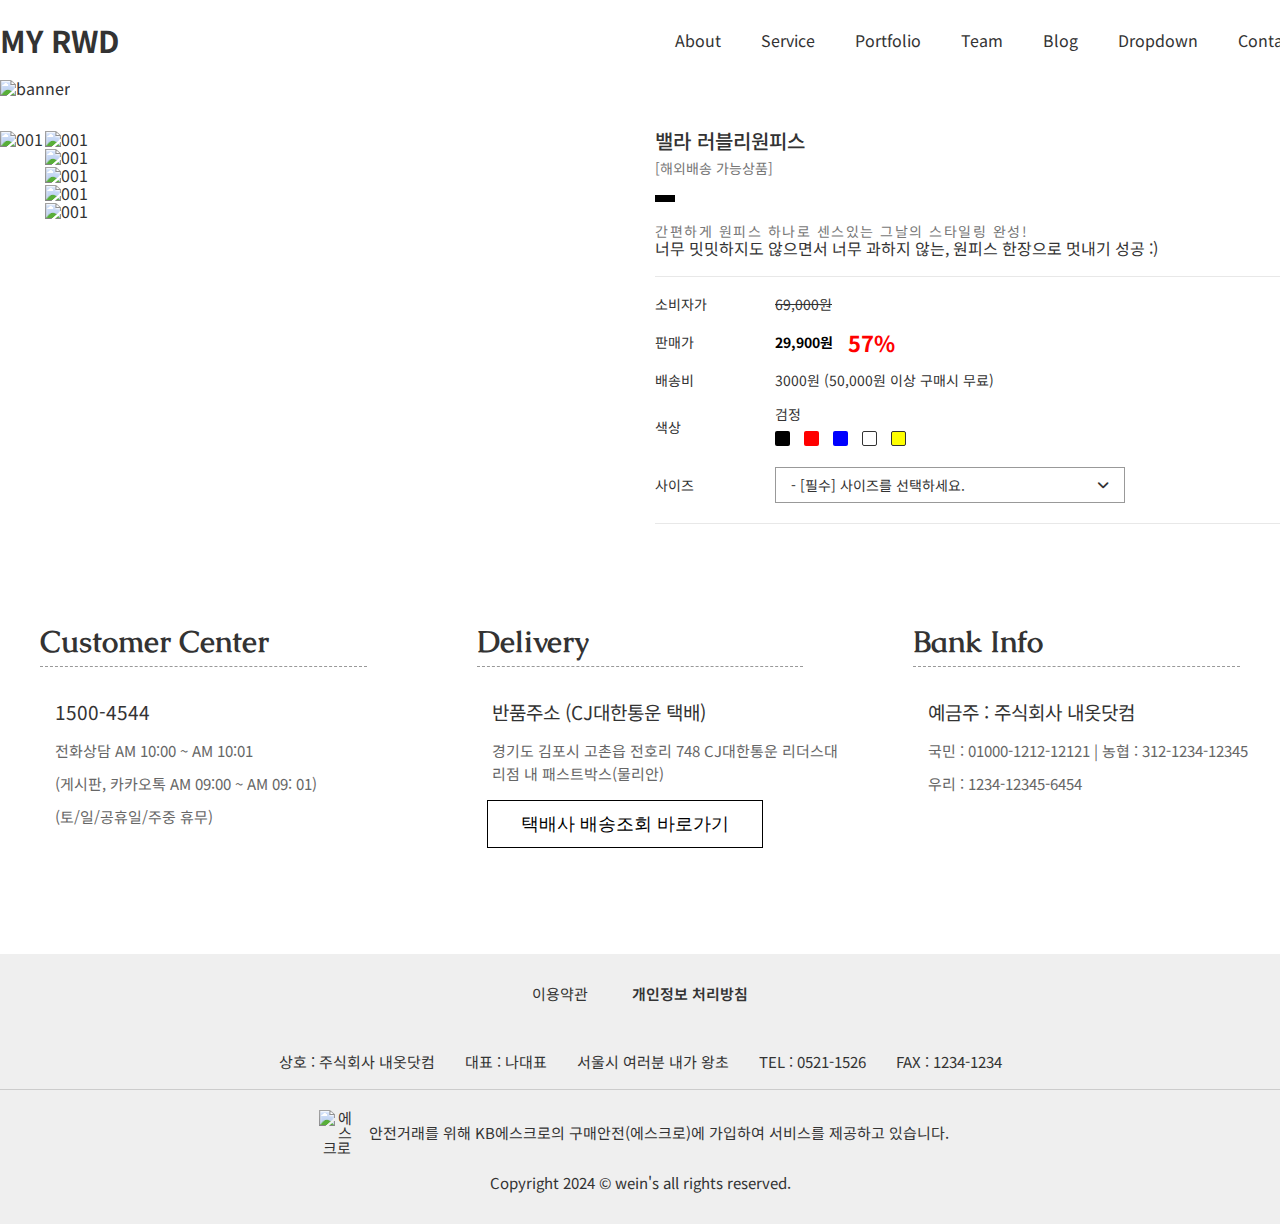
==== datail2.html @ b5a07ea8 "0809" ====
<!DOCTYPE html>
<html lang="ko">
<head>
    <meta charset="UTF-8">
    <meta name="viewport" content="width=device-width, initial-scale=1.0">
    <title>반응형웹</title>
    <link rel="stylesheet" href="css/reset.css">
    <link href="https://fonts.googleapis.com/css2?family=Caudex:ital,wght@0,400;0,700;1,400;1,700&family=Noto+Sans+KR:wght@100..900&display=swap" rel="stylesheet">
    <link rel="stylesheet" href="https://cdnjs.cloudflare.com/ajax/libs/font-awesome/6.6.0/css/all.min.css">
    <link rel="stylesheet" href="css/grid.css">
    <link rel="stylesheet" href="css/style.css">
</head>
<body>
   <header>
       <div class="container">
           <div class="row">
               <div class="col-6"><a href="#" class="logo">MY RWD</a></div>
               <nav class="col-6 right-nav">
                  <div class="hamb" onclick="viewSub(this);">
                    <span class="bar1"></span>
                    <span class="bar2"></span>
                    <span class="bar3"></span>
                   </div>
                   <ul class="gnb flex" id="gnb">
                      <li><a href="#" class="active">About</a></li>
                      <li><a href="#">Service</a></li>
                      <li><a href="#">Portfolio</a></li>
                      <li><a href="#">Team</a></li>
                      <li><a href="#">Blog</a></li>
                      <li><a href="#">Dropdown</a></li>
                      <li><a href="#">Contact</a></li>
                   </ul>

               </nav>
           </div>
       </div>
   </header>
   <div class="container">
      <img src="../web03/images/Banner-dt.jpg" alt="banner" class="banner">
   </div>
   <div class="container">
      <div class="row">
          <div class="col-6 col-m12">
             <div class="img-box">
                <div class="b-img">
                   <img src="../web03/images/pd/001.gif" alt="001">
                </div>
                <div class="s-img">
                   <img src="../web03/images/pd/002.gif" alt="001" class="simg">
                   <img src="../web03/images/pd/003.gif" alt="001" class="simg">
                   <img src="../web03/images/pd/004.gif" alt="001" class="simg">
                   <img src="../web03/images/pd/005.gif" alt="001" class="simg">
                   <img src="../web03/images/pd/006.gif" alt="001" class="simg">
                </div>
             </div>
          </div>
          <div class="col-6 col-m12">
            <form class="title-form">
                <h1>밸라 러블리원피스</h1>
                <p class="title-opt">[해외배송 가능상품]</p>
                <p class="title-content">간편하게 원피스 하나로 센스있는 그날의 스타일링 완성!</p>
                                        너무 밋밋하지도 않으면서 너무 과하지 않는, 원피스 한장으로 멋내기 성공 :)
                <ul class="detail-list">
                    <li><label>소비자가</label><span><del>69,000원</del></span></li>
                    <li><label>판매가</label>
                        <span><ins>29,900원</ins></span>
                        <span class="dwn">57%</span>
                    </li>
                    <li><label>배송비</label><span>3000원 (50,000원 이상 구매시 무료)</span></li>
                    <li><label>색상</label>
                        <div class="color-v-box">
                            <span class="thiscolor" id="thiscolor">검정</span>
                            <div class="color-box">
                                <input type="radio" name="colors" class="colors" id="black" value="검정">
                                <label for="black" class="black"></label>

                                <input type="radio" name="colors" class="colors" id="red" value="빨강">
                                <label for="red" class="red"></label>

                                <input type="radio" name="colors" class="colors" id="blue" value="파랑">
                                <label for="blue" class="blue"></label>

                                <input type="radio" name="colors" class="colors" id="white" value="흰색">
                                <label for="white" class="white"></label>

                                <input type="radio" name="colors" class="colors" id="yellow" value="노랑">
                                <label for="yellow" class="yellow"></label>
                            </div>
                        </div>
                    </li>
                    <li><label>사이즈</label>
                        <div class="sbox">
                            <div class="size-box"onclick="viewdetail()">
                                <span>- [필수] 사이즈를 선택하세요.</span>
                                <i class="fa-solid fa-angle-down" id="toggle-icon"></i>
                            </div>
                            <div class="size-box-detail">
                                <div class="option" data-value="XS">*** XS ***</div>
                                <div class="option" data-value="S">*** S ***</div>
                                <div class="option" data-value="M">*** M ***</div>
                                <div class="option" data-value="L">*** L ***</div>
                                <div class="option" data-value="XL">*** XL ***</div>
                            </div>
                        </div>
                    </li>
                </ul>
                <div id="total-box">

                </div>
                <input type="hidden" id="size" name="size" value="">
            </form>
          </div>
      </div>
   </div>
   <section class="customer container mt-60">
    <div class="row">
        <div class="col-4 col-m12">
           <h1 class="customer-title caudex-bold">Customer Center</h1>
           <p class="big-text"><a href="tel:1500-4544">1500-4544</a></p>
           <div class="text-text">
               <p>전화상담 AM 10:00 ~ AM 10:01</p>
               <p>(게시판, 카카오톡 AM 09:00 ~ AM 09: 01)</p>
               <p>(토/일/공휴일/주중 휴무)</p>
           </div>
        </div>
        <div class="col-4 col-m12">
           <h1 class="customer-title caudex-bold">Delivery</h1>
           <p class="big-text">반품주소 (CJ대한통운 택배)</p>
           <div class="text-text">
              <p>경기도 김포시 고촌읍 전호리 748 CJ대한통운 리더스대리점 내 패스트박스(물리안)</p>
           </div>
           <button type="button">택배사 배송조회 바로가기</button>
        </div>
        <div class="col-4 col-m12">
           <h1 class="customer-title caudex-bold">Bank Info</h1>
           <p class="big-text">예금주 : 주식회사 내옷닷컴</p>
           <div class="text-text">
              <p>국민 : 01000-1212-12121 | 농협 : 312-1234-12345</p> 
              <p>우리 : 1234-12345-6454</p> 
           </div>
        </div>
    </div>
</section>
<footer>
   <nav class="footer-nav">
      <a href="#">이용약관</a>
      <a href="#"><strong>개인정보 처리방침</strong></a>
   </nav>
   <div class="info">
      <span>상호 : 주식회사 내옷닷컴</span>
      <span>대표 : 나대표</span>
      <span>서울시 여러분 내가 왕초</span>
      <span>TEL : 0521-1526</span>
      <span>FAX : 1234-1234</span>  
   </div>
   <div class="escrow">
      <img src="images/footer_escrow.jpg" alt="에스크로">
      <span>안전거래를 위해 KB에스크로의 구매안전(에스크로)에 가입하여 서비스를 제공하고 있습니다.</span>
   </div>
   <p class="copyright">Copyright 2024 &copy; wein's all rights reserved.</p>
</footer>
<script src="js/detail.js"></script>
</body>
</html>
    
</body>
</html>
---- css/grid.css ----
*{ box-sizing:border-box;}
.container{
    width:1330px;
    max-width:100%;
    margin-left:auto;
    margin-right:auto;
}
.row{
    margin-left:-15px;
    margin-right:-15px;
    display:flex;
    flex-wrap:wrap;
}
[class^="col-"]{
    padding-left:15px;
    padding-right:15px;
    position:relative;
}
.col-1{
    flex: 0 0 auto;
    width:8.333333%;
}
.col-2{
    flex: 0 0 auto;
    width:16.6666667%;
}
.col-3{
    flex: 0 0 auto;
    width: 25%;
}
.col-4{
    flex: 0 0 auto;
    width:33.33333333%;
}
.col-5{
    flex: 0 0 auto;
    width:41.66666667%;
}
.col-6{
    flex: 0 0 auto;
    width:50%;
}
.col-7{
    flex: 0 0 auto;
    width:58.333333%;
}
.col-8{
    flex: 0 0 auto;
    width:66.66666667%;
}
.col-9{
    flex: 0 0 auto;
    width:75%;
}
.col-10{
    flex: 0 0 auto;
    width:83.3333333%;
}
.col-11{
    flex: 0 0 auto;
    width:91.666666667%;
}
.col-12{
    flex: 0 0 auto;
    width:100%;
}
.offset-1{
    margin-left:8.333333%;
}
.offset-2{
    margin-left:16.666667%;
}
.offset-3{
    margin-left:25%;
}
.offset-4{
    margin-left:33.333333333%;
}
.offset-5{
    margin-left:41.6666667%;
}
.offset-6{
    margin-left:50%;
}
.offset-7{
    margin-left:58.333333%;
}
.offset-8{
    margin-left:66.66666667%;
}
.offset-9{
    margin-left:75%;
}
.offset-10{
    margin-left:83.333333%;
}
.offset-11{
    margin-left:91.66666667%;
}

.d-flex{
    display:flex;
}
.justify-content-between{
    justify-content: space-between;
}
.justify-content-around{
    justify-content: space-around;
}
.justify-content-end{
    justify-content: flex-end;
}
.align-items-center{
    align-items: center;
}
.text-center{
    text-align:center;
}

@media screen and (max-width: 768px) {
    .col-m1{
        flex: 0 0 auto;
        width:8.333333%;
    }
    .col-m2{
        flex: 0 0 auto;
        width:16.6666667%;
    }
    .col-m3{
        flex: 0 0 auto;
        width: 25%;
    }
    .col-m4{
        flex: 0 0 auto;
        width:33.33333333%;
    }
    .col-m5{
        flex: 0 0 auto;
        width:41.66666667%;
    }
    .col-m6{
        flex: 0 0 auto;
        width:50%;
    }
    .col-m7{
        flex: 0 0 auto;
        width:58.333333%;
    }
    .col-m8{
        flex: 0 0 auto;
        width:66.66666667%;
    }
    .col-m9{
        flex: 0 0 auto;
        width:75%;
    }
    .col-m10{
        flex: 0 0 auto;
        width:83.3333333%;
    }
    .col-m11{
        flex: 0 0 auto;
        width:91.666666667%;
    }
    .col-m12{
        flex: 0 0 auto;
        width:100%;
    }
    .offset-m1{
        margin-left:8.333333%;
    }
    .offset-m2{
        margin-left:16.666667%;
    }
    .offset-m3{
        margin-left:25%;
    }
    .offset-m4{
        margin-left:33.333333333%;
    }
    .offset-m5{
        margin-left:41.6666667%;
    }
    .offset-m6{
        margin-left:50%;
    }
    .offset-m7{
        margin-left:58.333333%;
    }
    .offset-m8{
        margin-left:66.66666667%;
    }
    .offset-m9{
        margin-left:75%;
    }
    .offset-m10{
        margin-left:83.333333%;
    }
    .offset-m11{
        margin-left:91.66666667%;
    }

}
---- css/style.css ----
body{
    margin:0;
    font-family: "Noto Sans KR", sans-serif;
    color:#333;
}
a{
    text-decoration: none;
    color:#333;
}
a.logo{
    display:block;
    font-size:30px;
    font-weight:bold;
    line-height:80px;
}
.gnb{
    display:flex;
}
.mt-60{
    margin-top:60px;
}
.my-30{
    margin-top:30px;
    margin-bottom:30px;
}
ul.gnb{
    justify-content: space-between;
    position:static;
}
ul.gnb>li>a{
    display:block;
    margin:20px 0;
    line-height:20px;
    padding:10px 20px;
    transition:all 300ms;
    border-radius:10px;
}
ul.gnb>li>a:hover{
    background:lightblue;
    font-weight:600;
}
/** 햄버거 메뉴 **/
.hamb{
    width:25px;
    display:none;
}
.hamb span{
    display:block;
    height:2px;
    background:#000;
    border-radius:2px;
    margin-bottom:5px;
    cursor:pointer;
}

.change .bar1{
    transform: translate(0, 7px) rotate(-45deg);
 }
 .change .bar2{
     opacity:0;
 }
 .change .bar3{
    transform: translate(0, -7px) rotate(45deg);
 }

/************* hero page **********************/
.hero{
    height:550px;
    overflow:hidden;
    position:relative;
}
.hero-in{
    width:6650px;
    height:550px;
    position:absolute;
    top:0;
    left:0;
}
.ani{
  animation: slides 0.4s ease-in-out;
  animation-fill-mode: forwards;
}
.banner-box{
    width:1330px;
    height:550px;
    float:left;
    position:relative;
}
.banner-box img{
    max-width: 100%;
    position:absolute;
    top:0;
    left:0;
    z-index:-1;
}
.banner-box h1{
    font-size:90px;
    margin:100px 0 30px 150px;
}
.banner-box p {
    padding:30px;
    background:rgba(255,255,255,0.5);
    width:400px;
    margin-left:150px;
    font-size:18px;
    font-weight:600;
    line-height:1.2;
    border-radius:10px;
}

/********** SECTION best-date ******************/
section.best-date{
    padding:80px;
    /* background-color:#F3EFE9; */
}
.bdate{
    font-size:35px;
    font-weight:700;
    font-family: "Caudex", serif;
    text-align:center;
    margin-bottom:50px;
}

.best-date img{
    width:100%;
    cursor:pointer;
}
.best-date .col-6:first-child, 
.best-date .col-6:nth-child(2){
   margin-bottom:30px;
}
.best-date .col-6 img{
    height:258px;
    width:100%;
    object-fit:cover;
}
.best-date .col-4, .best-date .col-6{
    overflow:hidden;
} 
.best-date .col-4 img, .best-date .col-6 img{
    transition: all 500ms;
} 
.best-date .col-4:hover>img, .best-date .col-6:hover img{
    opacity:0.6;
} 
.best-text{
    margin-left:15px;
    margin-right:15px;
    width:calc(100% - 30px);
    position:absolute;
    background:rgba(255,255,255,0.8);
    left:0;
    bottom:-130px;
    padding:40px;
    transition: all 500ms;
}
.best-date .col-4:hover .best-text{
    bottom:0px;
}

/* #################LIST######################### */
.list{
    background-color:#efefef;
    border-top:1px solid #ccc;
    padding-top:60px;
}
.list-title{
    margin-bottom:15px;
    text-align:center;
    font-size:40px;
    line-height:1.5;
    border-bottom:2px solid #000; 
}
.list-ul{
    display: flex;
    padding-left:15px;
    padding-bottom:40px;
}
.list-ul li{
    margin-right:30px;
}
.list-ul li a{
    padding: 5px 15px;
}
.list-ul li a:hover,
.list-ul li a.active{
    font-weight:700;
    text-decoration: underline;
}

/*** 디자인 폰트 ***/
.caudex-regular {
    font-family: "Caudex", serif;
    font-weight: 400;
    font-style: normal;
  }
  
  .caudex-bold {
    font-family: "Caudex", serif;
    font-weight: 700;
    font-style: normal;
  }
  
  .caudex-regular-italic {
    font-family: "Caudex", serif;
    font-weight: 400;
    font-style: italic;
  }
  
  .caudex-bold-italic {
    font-family: "Caudex", serif;
    font-weight: 700;
    font-style: italic;
  }
  
.pdbox img{
    width:100%;
}
.pd-link{
    height: 350px;
    overflow:hidden;
    display:block;
}
.pd-title a{
    display:block;
    margin: 20px 0;
    font-size:18px;
    font-weight:700;
}
.pdbox p del{
    color:#999;
    font-weight:400;
}
.pdbox p{
    margin-bottom: 5px;
    font-weight:700;
}

.colorbox{
    padding:0;
    margin-top:10px;
}
.colorbox span{
    display:inline-block;
    width:15px;
    height:15px;
    border-radius:50%;
}
.colorbox .white{
   border:1px solid #999;
}
.colorbox .black{
    background:#000;
 }
 .colorbox .green{
    background: green;
 }
 .colorbox .gray{
    background: gray;
 }
 .colorbox .pink{
    background:pink;
 }
 .colorbox .khaki{
    background:khaki;
 }
 .colorbox .blue{
    background:blue;
 }
 .banner-icon {
    margin-top:10px;
 }
 .banner-icon span{
    display:inline-block;
    width:70px;
    height:15px;
    border-top-right-radius:7px;
    border-bottom-right-radius:7px;
 }
 .banner-icon .new{
    background-color:coral;
    color:#fff;
    text-align:center;
    font-size:13px;
    font-weight:600;
 }
 .banner-icon .new::after{
    content:"new";
 }

 .banner-icon .hit{
    background-color:darkorchid;
    color:#fff;
    text-align:center;
    font-size:13px;
    font-weight:600;
 }
 .banner-icon .hit::after{
    content:"hit";
 }


 .banner-icon .event{
    background-color:crimson;
    color:#fff;
    text-align:center;
    font-size:13px;
    font-weight:600;
 }
 .banner-icon .event::after{
    content:"event";
 }
/***************Sec customer*****************/
.customer{
    height: 330px;
}
.customer-title{
    margin:15px 40px;
    font-size:30px;
    line-height:1.5;
    border-bottom:1px dashed #999; 
    padding-bottom: 2px;
}
.tel{
    margin-left: 50px;
    font-size: 27px;
    font-weight: 400;
    margin-bottom: 8px;
    margin-top: 30px;
}   
.big-text{
    margin-left: 50px;
    font-size: 19px;
    margin-bottom: 8px;
    margin-top: 30px;
}
.text-text{
    margin-left: 50px;
    color: #666;
    font-size: 15px;
    line-height: 23px;
}
.customer p{
    padding: 5px;
}
.customer button{
    margin-left: 50px;
    background: none;
    border: 1px solid #000;
    border-radius: 0%;
    padding: 11px 33px;
    margin-top: 10px;
    font-size: 18px;
    cursor: pointer;
}
/***************************************/
footer{
    background-color: #efefef;
    text-align: center;
    font-size: 15px;
    height: 270px;
}
.footer-nav{
    margin-top: 20px;
    height: 60px;
}
.footer-nav a{
    line-height: 80px;
}
footer div{
    margin-top: 20px;
    margin-bottom: 20px;
}
.footer-nav a{
    padding: 20px;
}
.footer-nav a:last-child{
    font-weight: 600;
}
footer span{
    padding: 13px;
}
.info{
    border-bottom: 1px solid #ccc;
    padding-bottom: 30px;
}
.escrow{
    display: flex;
    align-items: center;
    justify-content: center;
}
.escrow img{
    width: 37px;  
}
/************detail*************/
.detail-img img{
    width: 90%;
}
.info {
    padding: 20px;
    width: 100%;
}
.info h1 {
    font-size: 25px;
    margin-bottom: 30px;
}
.info h2{
    padding-bottom: 15px;
    color: #999;
    font-size: 16px;
}
.c-post{
    color: #999;
    font-size: 16px;
}
.price {
    font-size: 24px;
    margin-top: 30px;
    margin-bottom: 40px;
}
.original-price {
    text-decoration: line-through;
    color: #777;
}
.C-percent{
    padding-left: 300px;
}
.details{
    height: 310px;
    border-top: 1px dotted #ccc;
    position: relative;
    
}
.details, .options, .actions {
    margin-bottom: 20px;
}
.details p{
    font-size: 17px;
    margin: 40px 0;
}
.details p span{
    position: absolute;
    left: 130px;
}
.options{
    margin-left: 20px;
    position: relative;
}
.options p{
    font-size: 21px;
    line-height: 35px;
    margin: 40px 0;
}
.options p select{
    width: 480px;
    height: 40px;
    position: absolute;
    left: 110px;
    border-color: #ccc;
    color: #888;
}
.c-cost{
    display: flex;
    justify-content: space-between;
    font-size: 24px;
    font-weight: 500;
    margin-bottom: 30px;
    margin-top: 90px;
}
.actions button {
    margin-top: 10px;
    padding: 10px;
    cursor: pointer;
}
.buy-now {
    background-color: rgb(250, 224, 227);
    width: 100%;
    height: 70px;
    font-size: 22px;
    font-weight: 600;
    border: none;
}
.c-cart, .c-wishlist {
    font-size: 16px;
    font-weight: 600;
    border: 1px solid #999;
    width: 49%;
    height: 70px;
    background: #fff;
}
.c-cart{
    margin-right: 6px;
}
.kakao-chat {
    width: 100%;
    height: 70px;
    background-color: #FFEB3B;
    color: black;
    font-size: 22px;
    font-weight: 600;
    border: none;
    display: flex;
    justify-content: center;
    align-items: center;
}
.kakao-chat img{
    width: 43px;
    margin-right: 13px;
}
/**************datail2*******************/
.banner{
    margin-bottom: 35px;
}
.detail-hero{
    background-color:#e8e8e8;
    margin-top:15px;
    margin-bottom:80px;
    border-top:1px solid #ccc;
    border-bottom:1px solid #ccc;
}
.img-box{
    display:flex;
}
.b-img img{
    width: 500px;
}
.s-img img{
    max-width:99.4px;
    cursor:pointer;
    border-bottom:2px solid #fff;
    border-left:2px solid #fff;
    box-sizing: content-box;
    display:block;
}
.title-form h1{
    font-size: 20px;
    font-weight: 500;
    margin-bottom: 10px;
}
.title-opt{
    color: #777;
    font-size: 14px;
    margin-bottom: 10px;
}
.title-opt::after{
    content: "";
    display: block;
    width: 20px;
    height: 7px;
    background: #000;
    position: relative;
    bottom: -20px;
    margin-bottom: 40px;
}
.title-content{
    font-size: 14px;
    color: #777;
    letter-spacing: 1.5px;
    line-height: 1.3;
}
.detail-list{
    margin: 20px 0;
    border-top: 1px solid #e8e8e8;
    border-bottom: 1px solid #e8e8e8;
    padding-top: 10px;
    padding-bottom: 10px;
}
.detail-list li{
    padding-top: 10px;
    padding-bottom: 10px;
    font-size: 14px;
    position: relative;
    display: flex;
    align-items: center;
}
.detail-list li>label{
    display: inline-block;
    width: 120px;
}
.detail-list li ins{
    text-decoration: none;
    font-weight: 700;
    color: #000;
}
.dwn{
    color: red;
    font-size: 22px;
    font-weight: 700;
    margin-left: 15px;
}
.thiscolor{
    display: block;
    margin-bottom: 10px;
}
.color-box label{
    display: inline-block;
    width: 15px;
    height: 15px;
    border-radius: 2px;
    margin-right: 10px;
    cursor: pointer;
}
input[type="radio"]{
    display: none;
}
label.black{
    background: #000;
}
label.red{
    background: red;
}
input[type="radio"]:checked+label{
    border: 2px solid #999;
}
label.blue{
    background: blue;
}
label.white{
    background: #fff;
    border: 1px solid #333;
}
label.yellow{
    background: yellow;
    border: 1px solid #333;
}
.size-box{
    border: 1px solid #999;
    width: 350px;
    padding: 10px 15px;
    cursor: pointer;
}
.size-box i{
    float: right;
}
.size-box-detail{
    width: 350px;
    border: 1px solid #999;
    border-bottom: none;
    box-shadow: 0 5px 10px 0 rgba(0, 0, 0, 0.3);
    background: #fff;

    display: none;
}
.size-box-detail div{
    padding: 8px 15px;
    cursor: pointer;
}
.size-box-detail div:hover{
    background: #333;
    color: #fff;
}
.selected{
    font-weight: 700;
    color: #fff;
}









@keyframes slides {
    from{
        left:0;
    }
    to{
        left: -1330px;
    }
}

@keyframes slides2 {
    from{
        top:0;
    }
    to{
        top: -300px;
    }
}

@media screen and (max-width: 768px) {
    body{
        padding-left:30px;
        padding-right:30px;
    }
    .right-nav{
        display:flex;
        justify-content: flex-end;
        padding-top:30px;
        position:relative;
    }
    .hamb{
        display:block;
        position:absolute;
        z-index:100;
    }
    ul.gnb{
        display:flex;
        flex-direction:column;
        width:100%;
        top:50px;
        border:1px solid #ccc;
        position:absolute;
        background:#fff;
        z-index:111;
    }
    ul.gnb.flex{
        display:none;
    }
    .ani{
        animation: slides2 0.4s ease-in-out;
        animation-fill-mode: forwards;
      }
      .hero{
        height:300px;
        overflow:hidden;
        position:relative;
    }
    .hero-in{
        width:100%;
        height:300px;
        position:absolute;
        top:0;
        left:0;
    }
    .banner-box{
        width:100%;
        height:300px;
        float:left;
        position:relative;
    }
    .banner-box h1{
        font-size:60px;
        margin:50px;
        text-shadow: 0 0 15px rgba(255,255,255,0.15);
    }
    .banner-box p{
        display:none;
    }

    /** best date **/
    section.best-date{
        padding:20px;
        /* background-color:#F3EFE9; */
    }
    .m-mb30{
        margin-bottom:30px;
    }
}
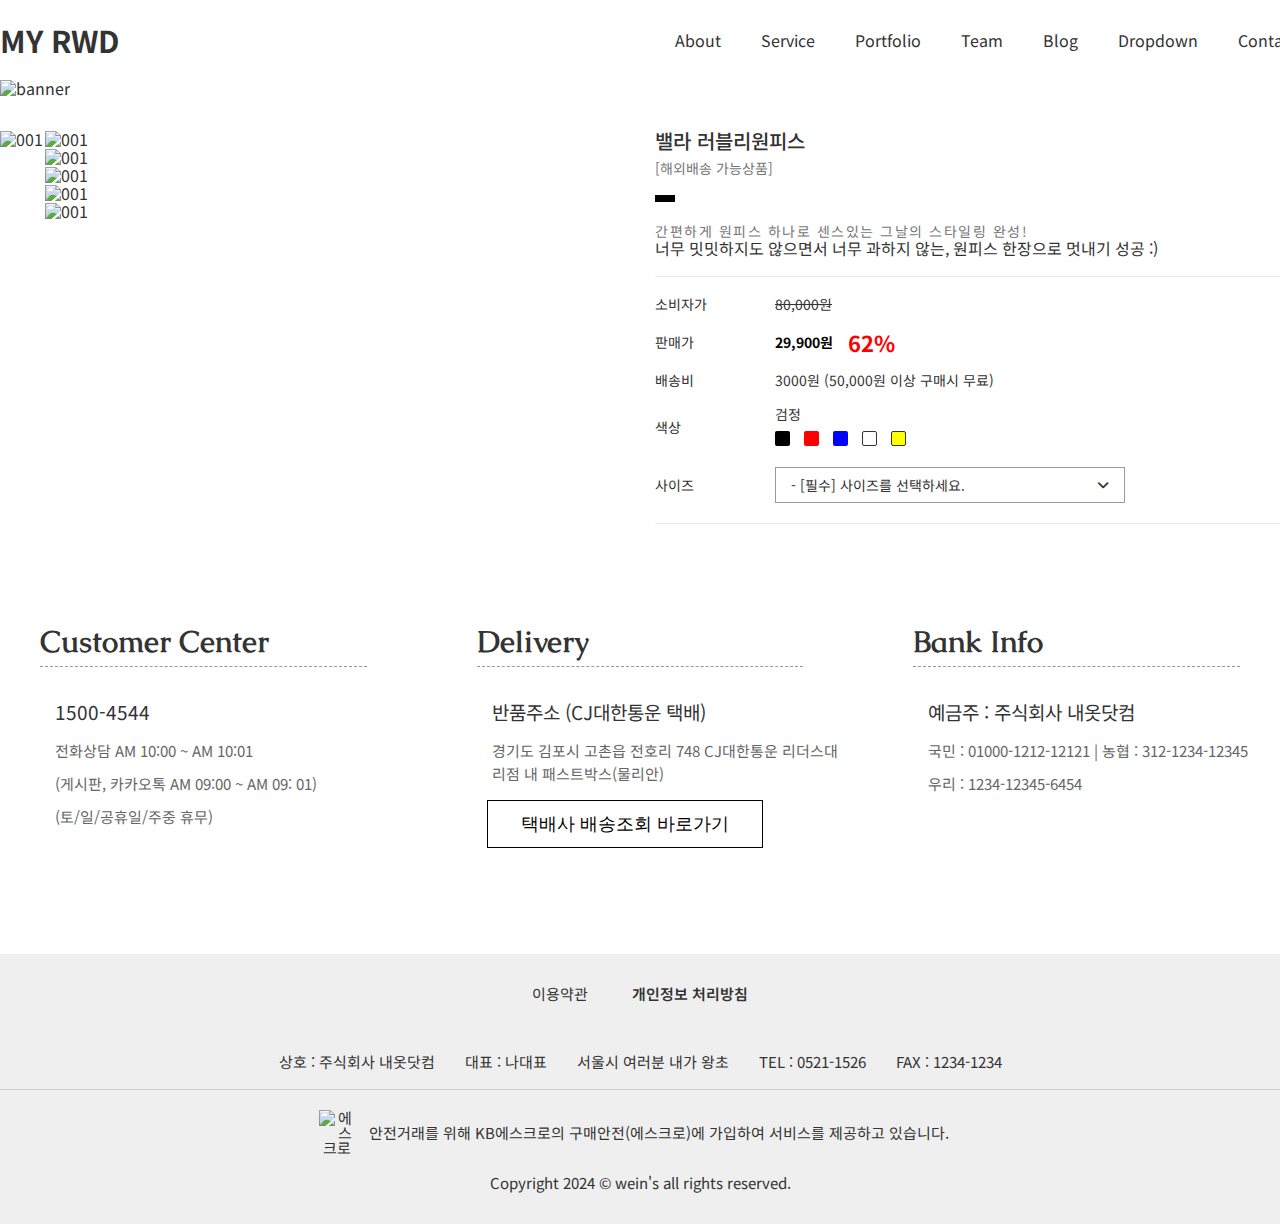
==== commit 3962123c: "0813" ====
--- a/datail2.html
+++ b/datail2.html
@@ -61,7 +61,7 @@
                 <p class="title-content">간편하게 원피스 하나로 센스있는 그날의 스타일링 완성!</p>
                                         너무 밋밋하지도 않으면서 너무 과하지 않는, 원피스 한장으로 멋내기 성공 :)
                 <ul class="detail-list">
-                    <li><label>소비자가</label><span><del>69,000원</del></span></li>
+                    <li><label>소비자가</label><span><del>80,000원</del></span></li>
                     <li><label>판매가</label>
                         <span><ins>29,900원</ins></span>
                         <span class="dwn">57%</span>
@@ -104,12 +104,26 @@
                         </div>
                     </li>
                 </ul>
-                <div id="total-box">
-
+                <div id="total-box" class="display-none">
+                    <div class="option-box">
+                        <label id="selected-option">수량</label>
+                        <div class="quantity-box">
+                           <span class="dec"><i class="fa-solid fa-caret-down"></i></span>
+                           <div><input type="text" name="quintity" id="quintity" value="1" min="1" max="10"></div>
+                           <span class="inc"><i class="fa-solid fa-caret-up"></i></span>
+                        </div>
+                        <p class="p-price">34,000원</p>
+                        <div class="closeinit">
+                           <a href="#"><i class="fa-solid fa-xmark"></i></a>
+                        </div>
+                        <input type="hidden" name="select-price" class="select-price">
+                    </div>
+                    <p class="total-price"><span>총 상품 금액 : </span><span id="total-price">1,000,000</span> 원</p>
                 </div>
-                <input type="hidden" id="size" name="size" value="">
-            </form>
-          </div>
+                <input type="hidden" id="or-pd-price" value="80000">
+                <input type="hidden" id="pd-price" value="29900">
+                <input type="hidden" id="size" name="size" />
+                <input type="hidden" id="totalAmount" name="totalAmount">
       </div>
    </div>
    <section class="customer container mt-60">
--- a/css/style.css
+++ b/css/style.css
@@ -654,7 +654,61 @@
     color: #fff;
 }
 
-
+.option-box{
+    display: flex;
+    padding-bottom: 30px;
+    border-bottom: 1px solid #999;
+}
+.option-box p{
+    font-size:14px;
+    font-weight:bold;
+    color:#999;
+    line-height:30px;
+    padding-left:30px;
+    padding-right:0px;
+}
+.option-box label{
+    width:120px;
+    font-size:13px;
+}
+ .quantity-box span{
+    display:block;
+    float:left;
+    width:30px;
+    height:30px;
+    border:1px solid #333;
+    font-size:20px;
+    text-align:center;
+    line-height:30px;
+    cursor:pointer;
+ }
+ .quantity-box>div{
+    border-top:1px solid #333;
+    border-bottom:1px solid #333;
+    width:40px;
+    height:30px;
+    float:left;
+ }
+ .quantity-box input[type=text]{
+    outline:none;
+    border:none;
+    padding:5px;
+ }
+ .closeinit{
+    margin-left:15px;
+    font-size:20px;
+    line-height:30px;
+ }
+.total-price{
+    padding-top:20px;
+    text-align:right;
+}
+.total-price span:last-child{
+    font-weight:800;
+}
+.display-none{
+    display: none;
+}
 
 
 
